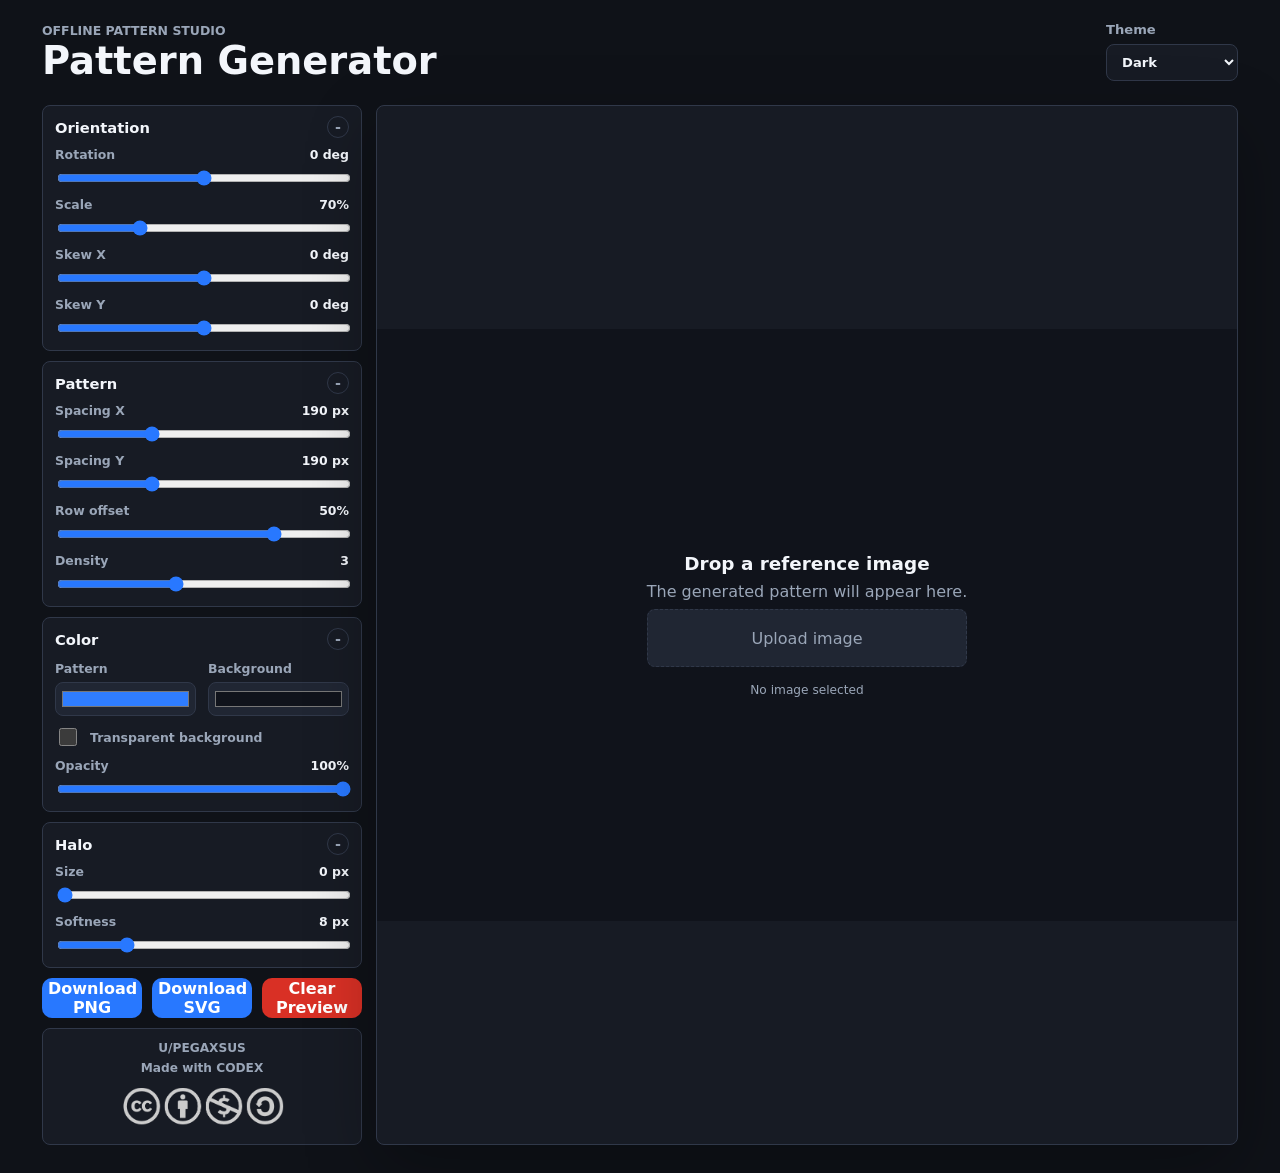
==== pattern-generator/index.html @ 5da7c025 "Pattern Generator V1 260819" ====
<!doctype html>
<html lang="en">
  <head>
    <meta charset="utf-8">
    <meta name="viewport" content="width=device-width, initial-scale=1">
    <title>Pattern Generator</title>
    <link rel="stylesheet" href="styles.css">
  </head>
  <body data-theme="dark">
    <header class="app-header">
      <div>
        <p class="eyebrow">Offline pattern studio</p>
        <h1>Pattern Generator</h1>
      </div>

      <label class="theme-control">
        <span>Theme</span>
        <select id="themeSelect" aria-label="Choose theme">
          <option value="dark">Dark</option>
          <option value="light">Light</option>
        </select>
      </label>
    </header>

    <main class="workspace">
      <section class="preview-panel" aria-label="Pattern preview">
        <div class="canvas-shell">
          <canvas id="patternCanvas" width="1600" height="1100"></canvas>
          <div id="emptyState" class="empty-state">
            <strong>Drop a reference image</strong>
            <span>The generated pattern will appear here.</span>
            <label class="file-picker">
              <input id="imageInput" type="file" accept="image/*">
              <span>Upload image</span>
            </label>
            <p id="fileName" class="file-name">No image selected</p>
          </div>
        </div>
      </section>

      <aside class="control-panel" aria-label="Generator controls">
        <details class="control-group" open>
          <summary>Orientation</summary>
          <label>
            <span>Rotation <output id="rotationValue">0 deg</output></span>
            <input id="rotation" type="range" min="-180" max="180" value="0">
          </label>
          <label>
            <span>Scale <output id="scaleValue">70%</output></span>
            <input id="scale" type="range" min="15" max="220" value="70">
          </label>
          <label>
            <span>Skew X <output id="skewXValue">0 deg</output></span>
            <input id="skewX" type="range" min="-45" max="45" value="0">
          </label>
          <label>
            <span>Skew Y <output id="skewYValue">0 deg</output></span>
            <input id="skewY" type="range" min="-45" max="45" value="0">
          </label>
        </details>

        <details class="control-group" open>
          <summary>Pattern</summary>
          <label>
            <span>Spacing X <output id="gapXValue">190 px</output></span>
            <input id="gapX" type="range" min="40" max="520" value="190">
          </label>
          <label>
            <span>Spacing Y <output id="gapYValue">190 px</output></span>
            <input id="gapY" type="range" min="40" max="520" value="190">
          </label>
          <label>
            <span>Row offset <output id="rowOffsetValue">50%</output></span>
            <input id="rowOffset" type="range" min="-100" max="100" value="50">
          </label>
          <label>
            <span>Density <output id="densityValue">3</output></span>
            <input id="density" type="range" min="1" max="6" value="3">
          </label>
        </details>

        <details class="control-group" open>
          <summary>Color</summary>
          <div class="color-row">
            <label>
              <span>Pattern</span>
              <input id="patternColor" type="color" value="#2f7dff">
            </label>
            <label>
              <span>Background</span>
              <input id="backgroundColor" type="color" value="#10131b">
            </label>
          </div>
          <label class="check-row">
            <input id="transparentBg" type="checkbox">
            <span>Transparent background</span>
          </label>
          <label>
            <span>Opacity <output id="opacityValue">100%</output></span>
            <input id="opacity" type="range" min="5" max="100" value="100">
          </label>
        </details>

        <details class="control-group" open>
          <summary>Halo</summary>
          <label>
            <span>Size <output id="haloSizeValue">0 px</output></span>
            <input id="haloSize" type="range" min="0" max="90" value="0">
          </label>
          <label>
            <span>Softness <output id="haloSoftnessValue">8 px</output></span>
            <input id="haloSoftness" type="range" min="0" max="36" value="8">
          </label>
        </details>

        <section class="download-row">
          <button id="downloadPng" type="button">Download PNG</button>
          <button id="downloadSvg" type="button">Download SVG</button>
          <button id="clearPreview" class="danger-button" type="button">Clear Preview</button>
        </section>

        <footer class="credits" aria-label="Project attribution">
          <span>U/PEGAXSUS</span>
          <span>Made with CODEX</span>
          <img id="licenseImage" src="assets/license.png" alt="Project license">
        </footer>
      </aside>
    </main>

    <script src="app.js"></script>
  </body>
</html>
---- pattern-generator/styles.css ----
:root {
  color-scheme: dark;
  --bg: #0f1218;
  --surface: #171b24;
  --surface-strong: #202633;
  --text: #f3f6fb;
  --muted: #9aa6b8;
  --line: #303849;
  --accent: #2878ff;
  --accent-hover: #1765e2;
  --danger: #d93025;
  --danger-hover: #b3261e;
  --shadow: 0 24px 70px rgba(0, 0, 0, 0.28);
}

[data-theme="light"] {
  color-scheme: light;
  --bg: #f5f7fb;
  --surface: #ffffff;
  --surface-strong: #e9edf5;
  --text: #172033;
  --muted: #637188;
  --line: #d7ddea;
  --accent: #126dff;
  --accent-hover: #0759d7;
  --danger: #d93025;
  --danger-hover: #b3261e;
  --shadow: 0 22px 60px rgba(33, 45, 71, 0.14);
}

* {
  box-sizing: border-box;
}

body {
  min-height: 100vh;
  margin: 0;
  background: var(--bg);
  color: var(--text);
  font-family: Inter, ui-sans-serif, system-ui, -apple-system, BlinkMacSystemFont, "Segoe UI", sans-serif;
}

button,
input,
select {
  font: inherit;
}

.app-header {
  display: flex;
  align-items: center;
  justify-content: space-between;
  gap: 20px;
  padding: 22px clamp(18px, 4vw, 42px) 12px;
}

.eyebrow {
  margin: 0 0 4px;
  color: var(--muted);
  font-size: 0.78rem;
  font-weight: 700;
  letter-spacing: 0;
  text-transform: uppercase;
}

h1,
h2,
p {
  margin-top: 0;
}

h1 {
  margin-bottom: 0;
  font-size: clamp(1.65rem, 3vw, 2.65rem);
  line-height: 1;
}

h2 {
  margin-bottom: 14px;
  font-size: 0.92rem;
  letter-spacing: 0;
}

.theme-control {
  display: grid;
  gap: 7px;
  min-width: 132px;
  color: var(--muted);
  font-size: 0.82rem;
  font-weight: 700;
}

select {
  width: 100%;
  border: 1px solid var(--line);
  border-radius: 8px;
  background: var(--surface);
  color: var(--text);
  padding: 9px 34px 9px 11px;
}

.workspace {
  display: grid;
  grid-template-columns: 320px minmax(0, 1fr);
  gap: 14px;
  align-items: start;
  padding: 12px clamp(18px, 4vw, 42px) 28px;
}

.preview-panel,
.control-panel {
  min-width: 0;
}

.canvas-shell {
  position: relative;
  display: grid;
  place-items: center;
  height: 560px;
  min-height: 0;
  overflow: hidden;
  border: 1px solid var(--line);
  border-radius: 8px;
  background: var(--surface);
  box-shadow: var(--shadow);
  transition: border-color 160ms ease, box-shadow 160ms ease;
}

.canvas-shell.is-dragging {
  border-color: var(--accent);
  box-shadow: 0 0 0 3px color-mix(in srgb, var(--accent) 28%, transparent), var(--shadow);
}

canvas {
  display: block;
  width: 100%;
  height: 100%;
  object-fit: contain;
}

.empty-state {
  position: absolute;
  inset: 0;
  display: grid;
  place-content: center;
  gap: 8px;
  padding: 22px;
  text-align: center;
  pointer-events: none;
}

.empty-state strong {
  font-size: 1.15rem;
}

.empty-state span,
.file-name {
  color: var(--muted);
}

.empty-state.is-hidden {
  display: none;
}

.empty-state .file-picker {
  pointer-events: auto;
}

.control-panel {
  order: -1;
  display: flex;
  flex-direction: column;
  gap: 10px;
  align-self: start;
}

.control-group,
.credits {
  border: 1px solid var(--line);
  border-radius: 8px;
  background: var(--surface);
  padding: 12px;
}

.control-group summary {
  display: flex;
  align-items: center;
  justify-content: space-between;
  gap: 10px;
  margin: -2px 0 2px;
  color: var(--text);
  font-size: 0.92rem;
  font-weight: 800;
  list-style: none;
  cursor: pointer;
}

.control-group summary::-webkit-details-marker {
  display: none;
}

.control-group summary::after {
  content: "+";
  display: grid;
  place-items: center;
  width: 20px;
  height: 20px;
  border: 1px solid var(--line);
  border-radius: 50%;
  color: var(--muted);
  font-size: 0.9rem;
  line-height: 1;
}

.control-group[open] summary::after {
  content: "-";
}

.control-group label {
  display: grid;
  gap: 6px;
  margin-top: 9px;
  color: var(--muted);
  font-size: 0.78rem;
  font-weight: 700;
}

.control-group label > span {
  display: flex;
  align-items: center;
  justify-content: space-between;
  gap: 12px;
}

output {
  color: var(--text);
  font-variant-numeric: tabular-nums;
}

input[type="range"] {
  width: 100%;
  accent-color: var(--accent);
}

input[type="color"] {
  width: 100%;
  height: 34px;
  padding: 4px;
  border: 1px solid var(--line);
  border-radius: 8px;
  background: var(--surface-strong);
}

.color-row {
  display: grid;
  grid-template-columns: 1fr 1fr;
  gap: 12px;
}

.check-row {
  display: flex !important;
  grid-template-columns: auto 1fr;
  align-items: center;
  gap: 10px !important;
}

.check-row input {
  width: 18px;
  height: 18px;
  accent-color: var(--accent);
}

.file-picker {
  display: grid;
  place-items: center;
  min-height: 58px;
  border: 1px dashed var(--line);
  border-radius: 8px;
  background: var(--surface-strong);
  color: var(--text) !important;
  cursor: pointer;
  transition: border-color 160ms ease, background 160ms ease;
}

.file-picker:hover,
.file-picker.is-dragging {
  border-color: var(--accent);
  background: color-mix(in srgb, var(--accent) 12%, var(--surface-strong));
}

.file-picker input {
  position: absolute;
  width: 1px;
  height: 1px;
  overflow: hidden;
  clip: rect(0 0 0 0);
}

.file-name {
  margin: 8px 0 0;
  font-size: 0.76rem;
  overflow-wrap: anywhere;
}

.download-row {
  display: grid;
  grid-template-columns: repeat(3, minmax(0, 1fr));
  gap: 10px;
}

button {
  min-height: 40px;
  border: 0;
  border-radius: 10px;
  background: var(--accent);
  color: white;
  font-weight: 800;
  cursor: pointer;
  transition: background 160ms ease, transform 160ms ease;
}

button:hover {
  background: var(--accent-hover);
  transform: translateY(-1px);
}

.danger-button {
  background: var(--danger);
}

.danger-button:hover {
  background: var(--danger-hover);
}

.credits {
  display: grid;
  gap: 6px;
  color: var(--muted);
  font-size: 0.76rem;
  font-weight: 700;
  text-align: center;
}

.credits img {
  justify-self: center;
  max-width: 170px;
  width: 100%;
  height: auto;
  border-radius: 6px;
}

@media (max-width: 980px) {
  .workspace {
    grid-template-columns: 1fr;
  }

  .canvas-shell {
    height: auto !important;
    min-height: 520px;
  }

  .control-panel {
    display: grid;
    grid-template-columns: repeat(2, minmax(0, 1fr));
  }

  .download-row,
  .credits {
    grid-column: 1 / -1;
  }
}

@media (max-width: 640px) {
  .app-header {
    align-items: stretch;
    flex-direction: column;
  }

  .theme-control {
    width: 100%;
  }

  .canvas-shell {
    height: auto !important;
    min-height: 360px;
  }

  .control-panel,
  .download-row,
  .color-row {
    grid-template-columns: 1fr;
  }
}
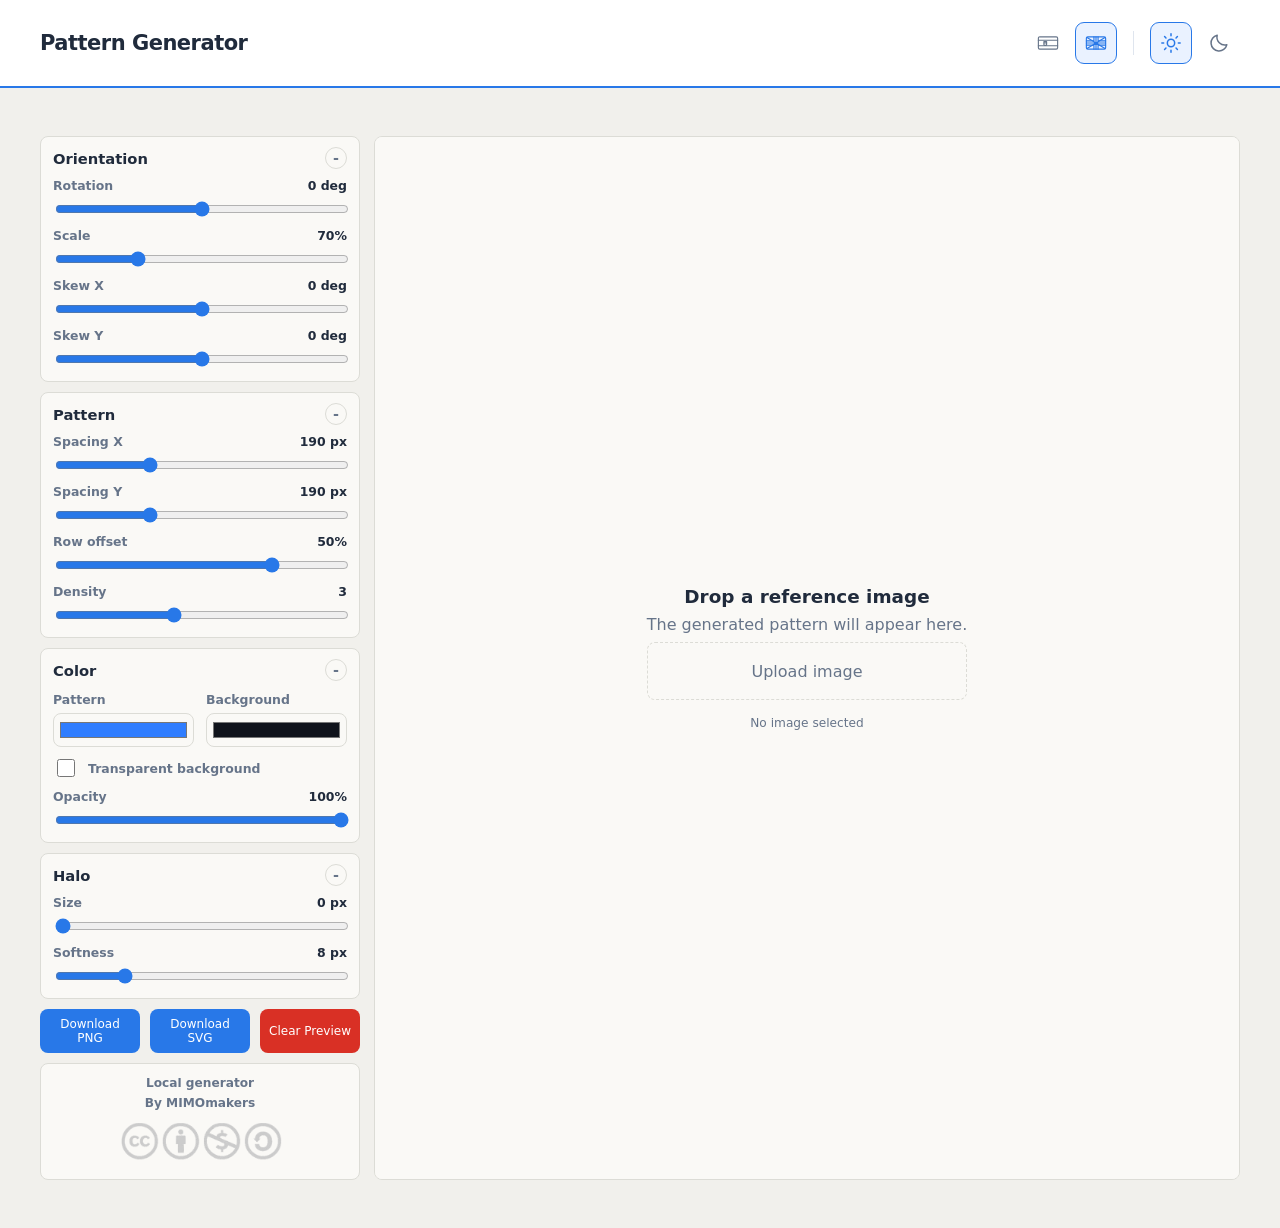
==== commit ed7d59f2: "261008 Tools update" ====
--- a/pattern-generator/index.html
+++ b/pattern-generator/index.html
@@ -1,132 +1,146 @@
 <!doctype html>
 <html lang="en">
-  <head>
-    <meta charset="utf-8">
-    <meta name="viewport" content="width=device-width, initial-scale=1">
-    <title>Pattern Generator</title>
-    <link rel="stylesheet" href="styles.css">
-  </head>
-  <body data-theme="dark">
-    <header class="app-header">
-      <div>
-        <p class="eyebrow">Offline pattern studio</p>
-        <h1>Pattern Generator</h1>
+<head>
+  <meta charset="utf-8">
+  <meta name="viewport" content="width=device-width, initial-scale=1">
+  <title>Pattern Generator</title>
+  <link rel="stylesheet" href="styles.css">
+  <script src="shell.js" defer></script>
+  <script src="tool.js" defer></script>
+</head>
+<body data-theme="light">
+  <!-- Shared template header: structure and controls are preserved. -->
+  <header class="app-header">
+    <h1 data-i18n="toolTitle">Pattern Generator</h1>
+    <div class="header-controls">
+      <div class="icon-group" role="group" data-i18n-aria="languageGroup" aria-label="Idioma">
+        <button class="icon-button" type="button" data-language="es" aria-label="Español" title="Español" aria-pressed="true">
+          <svg viewBox="0 0 32 24" aria-hidden="true"><rect x="2" y="3" width="28" height="18" rx="2"/><path d="M2 8h28M2 16h28"/><path d="M10 10v4c0 2 4 2 4 0v-4zM10 12h4"/></svg>
+        </button>
+        <button class="icon-button" type="button" data-language="en" aria-label="English" title="English" aria-pressed="false">
+          <svg viewBox="0 0 32 24" aria-hidden="true"><rect x="2" y="3" width="28" height="18" rx="2"/><path d="m3 4 26 16M29 4 3 20M16 3v18M2 12h28"/><path d="M13 3v6H2m28 0H19V3M2 15h11v6m6 0v-6h11"/></svg>
+        </button>
       </div>
+      <span class="control-divider" aria-hidden="true"></span>
+      <div class="icon-group" role="group" data-i18n-aria="themeGroup" aria-label="Tema">
+        <button class="icon-button" type="button" data-theme-choice="light" data-i18n-aria="lightTheme" aria-label="Tema claro" title="Tema claro" aria-pressed="true">
+          <svg viewBox="0 0 24 24" aria-hidden="true"><circle cx="12" cy="12" r="4"/><path d="M12 2v2m0 16v2M2 12h2m16 0h2M5 5l1.5 1.5m11 11L19 19M5 19l1.5-1.5m11-11L19 5"/></svg>
+        </button>
+        <button class="icon-button" type="button" data-theme-choice="dark" data-i18n-aria="darkTheme" aria-label="Tema oscuro" title="Tema oscuro" aria-pressed="false">
+          <svg viewBox="0 0 24 24" aria-hidden="true"><path d="M20.5 14A8.7 8.7 0 0 1 10 3.5 8.7 8.7 0 1 0 20.5 14Z"/></svg>
+        </button>
+      </div>
+    </div>
+  </header>
+  <!-- End shared header. -->
 
-      <label class="theme-control">
-        <span>Theme</span>
-        <select id="themeSelect" aria-label="Choose theme">
-          <option value="dark">Dark</option>
-          <option value="light">Light</option>
-        </select>
-      </label>
-    </header>
-
-    <main class="workspace">
-      <section class="preview-panel" aria-label="Pattern preview">
+  <main class="workspace">
+    <!-- All generator controls and rendering belong to this module. -->
+    <section id="tool-root" class="pattern-workspace" data-i18n-aria="toolTitle" aria-label="Pattern Generator">
+      <section class="preview-panel" data-i18n-aria="preview" aria-label="Pattern preview">
         <div class="canvas-shell">
-          <canvas id="patternCanvas" width="1600" height="1100"></canvas>
+          <canvas data-i18n-aria="canvas" aria-label="Generated pattern" id="patternCanvas" width="1600" height="1100"></canvas>
           <div id="emptyState" class="empty-state">
-            <strong>Drop a reference image</strong>
-            <span>The generated pattern will appear here.</span>
+            <strong data-i18n="drop">Drop a reference image</strong>
+            <span data-i18n="previewHint">The generated pattern will appear here.</span>
             <label class="file-picker">
-              <input id="imageInput" type="file" accept="image/*">
-              <span>Upload image</span>
+              <input data-i18n-aria="upload" aria-label="Upload image" id="imageInput" type="file" accept="image/*">
+              <span data-i18n="upload">Upload image</span>
             </label>
-            <p id="fileName" class="file-name">No image selected</p>
+            <p id="fileName" class="file-name" role="status">No image selected</p>
           </div>
         </div>
+        <p id="errorStatus" class="error-status" role="alert" hidden></p>
       </section>
 
-      <aside class="control-panel" aria-label="Generator controls">
+      <aside class="control-panel" data-i18n-aria="controls" aria-label="Generator controls">
         <details class="control-group" open>
-          <summary>Orientation</summary>
+          <summary data-i18n="orientation">Orientation</summary>
           <label>
-            <span>Rotation <output id="rotationValue">0 deg</output></span>
+            <span><span data-i18n="rotation">Rotation</span> <output id="rotationValue">0 deg</output></span>
             <input id="rotation" type="range" min="-180" max="180" value="0">
           </label>
           <label>
-            <span>Scale <output id="scaleValue">70%</output></span>
+            <span><span data-i18n="scale">Scale</span> <output id="scaleValue">70%</output></span>
             <input id="scale" type="range" min="15" max="220" value="70">
           </label>
           <label>
-            <span>Skew X <output id="skewXValue">0 deg</output></span>
+            <span><span data-i18n="skewX">Skew X</span> <output id="skewXValue">0 deg</output></span>
             <input id="skewX" type="range" min="-45" max="45" value="0">
           </label>
           <label>
-            <span>Skew Y <output id="skewYValue">0 deg</output></span>
+            <span><span data-i18n="skewY">Skew Y</span> <output id="skewYValue">0 deg</output></span>
             <input id="skewY" type="range" min="-45" max="45" value="0">
           </label>
         </details>
 
         <details class="control-group" open>
-          <summary>Pattern</summary>
+          <summary data-i18n="pattern">Pattern</summary>
           <label>
-            <span>Spacing X <output id="gapXValue">190 px</output></span>
+            <span><span data-i18n="gapX">Spacing X</span> <output id="gapXValue">190 px</output></span>
             <input id="gapX" type="range" min="40" max="520" value="190">
           </label>
           <label>
-            <span>Spacing Y <output id="gapYValue">190 px</output></span>
+            <span><span data-i18n="gapY">Spacing Y</span> <output id="gapYValue">190 px</output></span>
             <input id="gapY" type="range" min="40" max="520" value="190">
           </label>
           <label>
-            <span>Row offset <output id="rowOffsetValue">50%</output></span>
+            <span><span data-i18n="rowOffset">Row offset</span> <output id="rowOffsetValue">50%</output></span>
             <input id="rowOffset" type="range" min="-100" max="100" value="50">
           </label>
           <label>
-            <span>Density <output id="densityValue">3</output></span>
+            <span><span data-i18n="density">Density</span> <output id="densityValue">3</output></span>
             <input id="density" type="range" min="1" max="6" value="3">
           </label>
         </details>
 
         <details class="control-group" open>
-          <summary>Color</summary>
+          <summary data-i18n="color">Color</summary>
           <div class="color-row">
             <label>
-              <span>Pattern</span>
+              <span data-i18n="pattern">Pattern</span>
               <input id="patternColor" type="color" value="#2f7dff">
             </label>
             <label>
-              <span>Background</span>
+              <span data-i18n="background">Background</span>
               <input id="backgroundColor" type="color" value="#10131b">
             </label>
           </div>
           <label class="check-row">
             <input id="transparentBg" type="checkbox">
-            <span>Transparent background</span>
+            <span data-i18n="transparent">Transparent background</span>
           </label>
           <label>
-            <span>Opacity <output id="opacityValue">100%</output></span>
+            <span><span data-i18n="opacity">Opacity</span> <output id="opacityValue">100%</output></span>
             <input id="opacity" type="range" min="5" max="100" value="100">
           </label>
         </details>
 
         <details class="control-group" open>
-          <summary>Halo</summary>
+          <summary data-i18n="halo">Halo</summary>
           <label>
-            <span>Size <output id="haloSizeValue">0 px</output></span>
+            <span><span data-i18n="size">Size</span> <output id="haloSizeValue">0 px</output></span>
             <input id="haloSize" type="range" min="0" max="90" value="0">
           </label>
           <label>
-            <span>Softness <output id="haloSoftnessValue">8 px</output></span>
+            <span><span data-i18n="softness">Softness</span> <output id="haloSoftnessValue">8 px</output></span>
             <input id="haloSoftness" type="range" min="0" max="36" value="8">
           </label>
         </details>
 
         <section class="download-row">
-          <button id="downloadPng" type="button">Download PNG</button>
-          <button id="downloadSvg" type="button">Download SVG</button>
-          <button id="clearPreview" class="danger-button" type="button">Clear Preview</button>
+          <button id="downloadPng" type="button" data-i18n="png">Download PNG</button>
+          <button id="downloadSvg" type="button" data-i18n="svg">Download SVG</button>
+          <button id="clearPreview" class="danger-button" type="button" data-i18n="clear">Clear Preview</button>
         </section>
 
-        <footer class="credits" aria-label="Project attribution">
-          <span>U/PEGAXSUS</span>
-          <span>Made with CODEX</span>
-          <img id="licenseImage" src="assets/license.png" alt="Project license">
+        <footer class="credits" data-i18n-aria="attribution" aria-label="Project attribution">
+          <span>Local generator</span>
+          <span>By MIMOmakers</span>
+          <img id="licenseImage" src="assets/license.png" data-i18n-alt="license" alt="Project license">
         </footer>
       </aside>
-    </main>
-
-    <script src="app.js"></script>
-  </body>
+    </section>
+  </main>
+</body>
 </html>
--- a/pattern-generator/styles.css
+++ b/pattern-generator/styles.css
@@ -1,118 +1,76 @@
 :root {
+  color-scheme: light;
+  --background: #f5f7fa;
+  --surface: #ffffff;
+  --text: #202b3c;
+  --muted: #667489;
+  --border: #dfe5ee;
+  --accent: #2878e8;
+  --selected: #eaf2ff;
+  --hover: #f0f3f8;
+  font-family: Inter, "Segoe UI", system-ui, sans-serif;
+}
+body[data-theme="dark"] {
   color-scheme: dark;
-  --bg: #0f1218;
-  --surface: #171b24;
-  --surface-strong: #202633;
-  --text: #f3f6fb;
-  --muted: #9aa6b8;
-  --line: #303849;
-  --accent: #2878ff;
-  --accent-hover: #1765e2;
+  --background: #111722;
+  --surface: #192230;
+  --text: #e7edf7;
+  --muted: #a0aec2;
+  --border: #303e51;
+  --accent: #70aaff;
+  --selected: #263e60;
+  --hover: #263243;
+}
+* { box-sizing: border-box; }
+body { margin: 0; background: var(--background); color: var(--text); }
+.app-header { min-height: 88px; padding: 20px 40px; display: flex; align-items: center; justify-content: space-between; gap: 24px; background: var(--surface); border-bottom: 2px solid var(--accent); }
+h1 { margin: 0; font-size: 21px; font-weight: 650; letter-spacing: -.5px; }
+.header-controls, .icon-group { display: flex; align-items: center; gap: 6px; }
+.header-controls { gap: 16px; flex-shrink: 0; }
+.icon-button { display: grid; place-items: center; width: 42px; height: 42px; padding: 9px; border: 1px solid transparent; border-radius: 9px; background: transparent; color: var(--muted); cursor: pointer; }
+.icon-button:hover { background: var(--hover); color: var(--text); }
+.icon-button[aria-pressed="true"] { color: var(--accent); background: var(--selected); border-color: var(--accent); }
+.icon-button:focus-visible { outline: 3px solid var(--accent); outline-offset: 3px; }
+svg { width: 100%; height: 100%; fill: none; stroke: currentColor; stroke-width: 1.65; stroke-linecap: round; stroke-linejoin: round; }
+.control-divider { height: 24px; width: 1px; background: var(--border); }
+/* Let the preview use the available viewport width beside the controls. */
+.workspace { width: 100%; margin: 0 auto; padding: 48px 40px; }
+@media (max-width: 600px) {
+  .app-header { padding: 18px 20px; flex-wrap: wrap; gap: 16px; }
+  h1 { font-size: 19px; }
+  .header-controls { margin-left: auto; }
+  .workspace { padding: 24px 16px; }
+}
+
+/* Scope the requested light palette to the page and tool, keeping header tokens intact. */
+body[data-theme="light"] { background: #f1f0ec; }
+body[data-theme="light"] #tool-root {
+  --surface: #faf9f6;
+  --hover: #eae9e4;
+  --border: #dcdcd6;
+}
+#tool-root {
+  --line: var(--border);
+  --surface-strong: var(--hover);
+  --accent-hover: var(--accent);
   --danger: #d93025;
   --danger-hover: #b3261e;
-  --shadow: 0 24px 70px rgba(0, 0, 0, 0.28);
-}
-
-[data-theme="light"] {
-  color-scheme: light;
-  --bg: #f5f7fb;
-  --surface: #ffffff;
-  --surface-strong: #e9edf5;
-  --text: #172033;
-  --muted: #637188;
-  --line: #d7ddea;
-  --accent: #126dff;
-  --accent-hover: #0759d7;
-  --danger: #d93025;
-  --danger-hover: #b3261e;
-  --shadow: 0 22px 60px rgba(33, 45, 71, 0.14);
-}
-
-* {
-  box-sizing: border-box;
-}
-
-body {
-  min-height: 100vh;
-  margin: 0;
-  background: var(--bg);
-  color: var(--text);
-  font-family: Inter, ui-sans-serif, system-ui, -apple-system, BlinkMacSystemFont, "Segoe UI", sans-serif;
-}
-
-button,
-input,
-select {
-  font: inherit;
-}
-
-.app-header {
-  display: flex;
-  align-items: center;
-  justify-content: space-between;
-  gap: 20px;
-  padding: 22px clamp(18px, 4vw, 42px) 12px;
-}
-
-.eyebrow {
-  margin: 0 0 4px;
-  color: var(--muted);
-  font-size: 0.78rem;
-  font-weight: 700;
-  letter-spacing: 0;
-  text-transform: uppercase;
-}
-
-h1,
-h2,
-p {
-  margin-top: 0;
-}
-
-h1 {
-  margin-bottom: 0;
-  font-size: clamp(1.65rem, 3vw, 2.65rem);
-  line-height: 1;
-}
-
-h2 {
-  margin-bottom: 14px;
-  font-size: 0.92rem;
-  letter-spacing: 0;
-}
-
-.theme-control {
-  display: grid;
-  gap: 7px;
-  min-width: 132px;
-  color: var(--muted);
-  font-size: 0.82rem;
-  font-weight: 700;
-}
-
-select {
-  width: 100%;
-  border: 1px solid var(--line);
-  border-radius: 8px;
-  background: var(--surface);
-  color: var(--text);
-  padding: 9px 34px 9px 11px;
-}
-
-.workspace {
+  --shadow: none;
+}
+/* All generator styles are scoped to the module. */
+#tool-root {
   display: grid;
   grid-template-columns: 320px minmax(0, 1fr);
   gap: 14px;
   align-items: start;
-  padding: 12px clamp(18px, 4vw, 42px) 28px;
-}
-
-.preview-panel,
-.control-panel {
+}
+
+#tool-root .preview-panel,
+#tool-root .control-panel {
   min-width: 0;
 }
 
-.canvas-shell {
+#tool-root .canvas-shell {
   position: relative;
   display: grid;
   place-items: center;
@@ -126,19 +84,21 @@
   transition: border-color 160ms ease, box-shadow 160ms ease;
 }
 
-.canvas-shell.is-dragging {
+#tool-root .canvas-shell.is-dragging {
   border-color: var(--accent);
   box-shadow: 0 0 0 3px color-mix(in srgb, var(--accent) 28%, transparent), var(--shadow);
 }
 
-canvas {
+#tool-root canvas {
   display: block;
+  min-width: 0;
   width: 100%;
+  max-width: 100%;
   height: 100%;
   object-fit: contain;
 }
 
-.empty-state {
+#tool-root .empty-state {
   position: absolute;
   inset: 0;
   display: grid;
@@ -147,26 +107,27 @@
   padding: 22px;
   text-align: center;
   pointer-events: none;
-}
-
-.empty-state strong {
+  background: var(--surface);
+}
+
+#tool-root .empty-state strong {
   font-size: 1.15rem;
 }
 
-.empty-state span,
-.file-name {
+#tool-root .empty-state span,
+#tool-root .file-name {
   color: var(--muted);
 }
 
-.empty-state.is-hidden {
+#tool-root .empty-state.is-hidden {
   display: none;
 }
 
-.empty-state .file-picker {
+#tool-root .empty-state .file-picker {
   pointer-events: auto;
 }
 
-.control-panel {
+#tool-root .control-panel {
   order: -1;
   display: flex;
   flex-direction: column;
@@ -174,15 +135,15 @@
   align-self: start;
 }
 
-.control-group,
-.credits {
+#tool-root .control-group,
+#tool-root .credits {
   border: 1px solid var(--line);
   border-radius: 8px;
   background: var(--surface);
   padding: 12px;
 }
 
-.control-group summary {
+#tool-root .control-group summary {
   display: flex;
   align-items: center;
   justify-content: space-between;
@@ -195,11 +156,11 @@
   cursor: pointer;
 }
 
-.control-group summary::-webkit-details-marker {
+#tool-root .control-group summary::-webkit-details-marker {
   display: none;
 }
 
-.control-group summary::after {
+#tool-root .control-group summary::after {
   content: "+";
   display: grid;
   place-items: center;
@@ -212,11 +173,11 @@
   line-height: 1;
 }
 
-.control-group[open] summary::after {
+#tool-root .control-group[open] summary::after {
   content: "-";
 }
 
-.control-group label {
+#tool-root .control-group label {
   display: grid;
   gap: 6px;
   margin-top: 9px;
@@ -225,70 +186,70 @@
   font-weight: 700;
 }
 
-.control-group label > span {
+#tool-root .control-group label > span {
   display: flex;
   align-items: center;
   justify-content: space-between;
   gap: 12px;
 }
 
-output {
+#tool-root output {
   color: var(--text);
   font-variant-numeric: tabular-nums;
 }
 
-input[type="range"] {
+#tool-root input[type="range"] {
   width: 100%;
   accent-color: var(--accent);
 }
 
-input[type="color"] {
+#tool-root input[type="color"] {
   width: 100%;
   height: 34px;
   padding: 4px;
   border: 1px solid var(--line);
   border-radius: 8px;
-  background: var(--surface-strong);
-}
-
-.color-row {
+  background: var(--surface);
+}
+
+#tool-root .color-row {
   display: grid;
   grid-template-columns: 1fr 1fr;
   gap: 12px;
 }
 
-.check-row {
+#tool-root .check-row {
   display: flex !important;
   grid-template-columns: auto 1fr;
   align-items: center;
   gap: 10px !important;
 }
 
-.check-row input {
+#tool-root .check-row input {
   width: 18px;
   height: 18px;
   accent-color: var(--accent);
 }
 
-.file-picker {
+#tool-root .file-picker {
   display: grid;
   place-items: center;
   min-height: 58px;
   border: 1px dashed var(--line);
   border-radius: 8px;
-  background: var(--surface-strong);
+  background: var(--surface);
   color: var(--text) !important;
   cursor: pointer;
   transition: border-color 160ms ease, background 160ms ease;
 }
 
-.file-picker:hover,
-.file-picker.is-dragging {
+#tool-root .file-picker:hover,
+#tool-root .file-picker.is-dragging {
   border-color: var(--accent);
   background: color-mix(in srgb, var(--accent) 12%, var(--surface-strong));
 }
 
-.file-picker input {
+#tool-root .file-picker input {
   position: absolute;
   width: 1px;
   height: 1px;
@@ -296,22 +257,22 @@
   clip: rect(0 0 0 0);
 }
 
-.file-name {
+#tool-root .file-name {
   margin: 8px 0 0;
   font-size: 0.76rem;
   overflow-wrap: anywhere;
 }
 
-.download-row {
+#tool-root .download-row {
   display: grid;
   grid-template-columns: repeat(3, minmax(0, 1fr));
   gap: 10px;
 }
 
-button {
+#tool-root button {
   min-height: 40px;
   border: 0;
-  border-radius: 10px;
+  border-radius: 8px;
   background: var(--accent);
   color: white;
   font-weight: 800;
@@ -319,20 +280,20 @@
   transition: background 160ms ease, transform 160ms ease;
 }
 
-button:hover {
+#tool-root button:hover {
   background: var(--accent-hover);
   transform: translateY(-1px);
 }
 
-.danger-button {
+#tool-root .danger-button {
   background: var(--danger);
 }
 
-.danger-button:hover {
+#tool-root .danger-button:hover {
   background: var(--danger-hover);
 }
 
-.credits {
+#tool-root .credits {
   display: grid;
   gap: 6px;
   color: var(--muted);
@@ -341,7 +302,7 @@
   text-align: center;
 }
 
-.credits img {
+#tool-root .credits img {
   justify-self: center;
   max-width: 170px;
   width: 100%;
@@ -350,44 +311,43 @@
 }
 
 @media (max-width: 980px) {
-  .workspace {
+  #tool-root {
     grid-template-columns: 1fr;
   }
 
-  .canvas-shell {
-    height: auto !important;
-    min-height: 520px;
-  }
-
-  .control-panel {
+#tool-root .canvas-shell {
+    height: min(65vh, 560px) !important;
+    min-height: 300px;
+  }
+
+#tool-root .control-panel {
     display: grid;
     grid-template-columns: repeat(2, minmax(0, 1fr));
   }
 
-  .download-row,
-  .credits {
+#tool-root .download-row,
+#tool-root .credits {
     grid-column: 1 / -1;
   }
 }
 
 @media (max-width: 640px) {
-  .app-header {
-    align-items: stretch;
-    flex-direction: column;
-  }
-
-  .theme-control {
-    width: 100%;
-  }
-
-  .canvas-shell {
-    height: auto !important;
-    min-height: 360px;
-  }
-
-  .control-panel,
-  .download-row,
-  .color-row {
+#tool-root .canvas-shell {
+    height: min(60vh, 460px) !important;
+    min-height: 260px;
+  }
+
+#tool-root .control-panel,
+#tool-root .download-row,
+#tool-root .color-row {
     grid-template-columns: 1fr;
   }
 }
+
+#tool-root button, #tool-root input { font: inherit; }
+#tool-root button { padding: 8px; font-size: 12px; overflow-wrap: anywhere; }
+#tool-root button:focus-visible, #tool-root summary:focus-visible,
+#tool-root .file-picker:focus-within { outline: 3px solid var(--accent); outline-offset: 3px; }
+#tool-root .error-status { color: var(--danger); font-size: 13px; overflow-wrap: anywhere; }
+#tool-root .error-status[hidden] { display: none; }
+#tool-root .file-picker:hover { background: var(--hover); }
